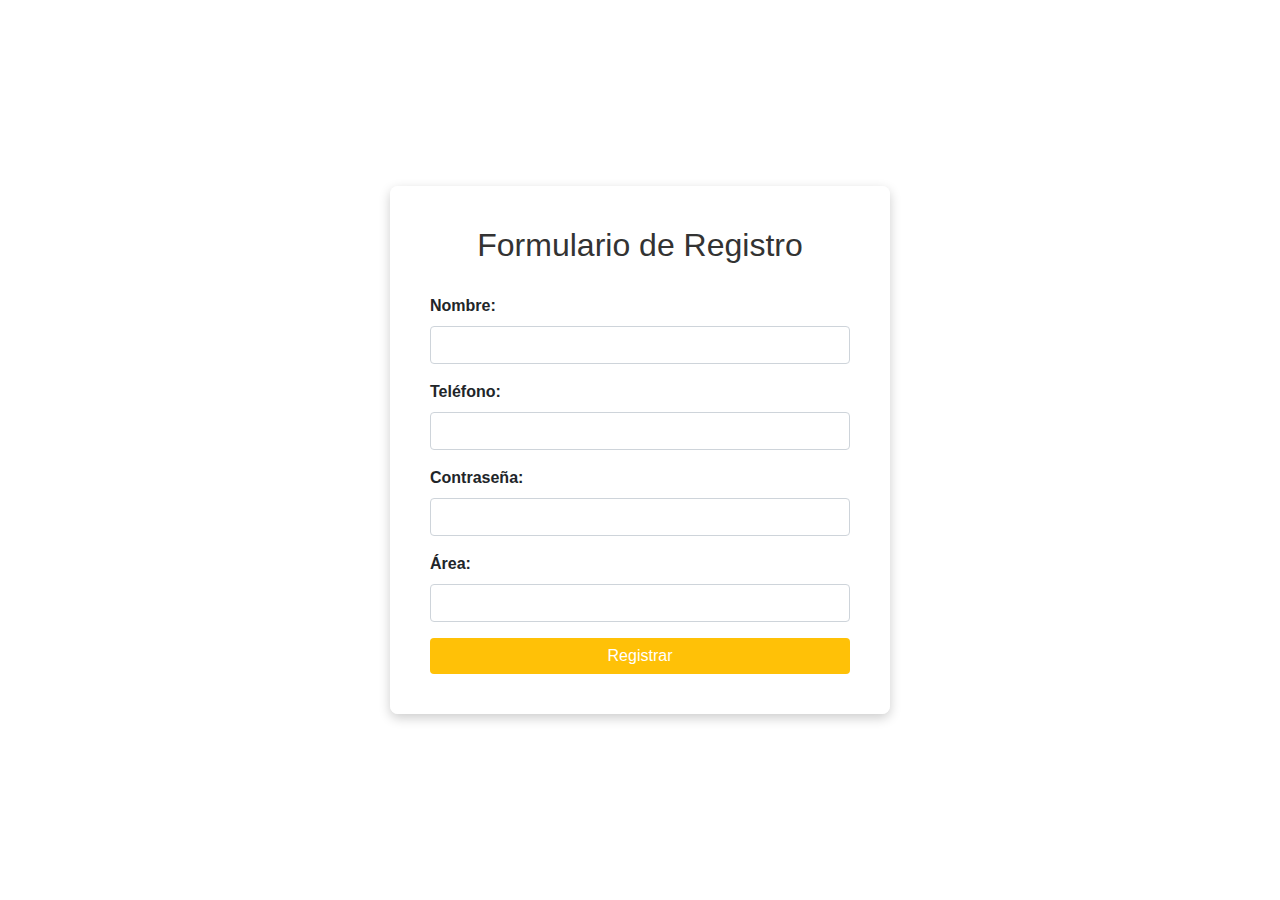
==== src/Registro.html @ 58c8940f "Tristan: Integracion de login/registro" ====
<!DOCTYPE html>
<html lang="es">
<head>
    <meta charset="UTF-8">
    <meta name="viewport" content="width=device-width, initial-scale=1.0">
    <title>Formulario de Registro</title>

    <!-- Enlace al CDN de Bootstrap -->
    <link href="https://stackpath.bootstrapcdn.com/bootstrap/4.5.2/css/bootstrap.min.css" rel="stylesheet">

    <!-- Estilos personalizados -->
    <style>
        body {
            background-image: url('https://editorialtelevisa.brightspotcdn.com/dims4/default/a61ba28/2147483647/strip/true/crop/600x338+0+31/resize/2000x1126!/format/webp/quality/90/?url=https%3A%2F%2Fk2-prod-editorial-televisa.s3.us-east-1.amazonaws.com%2Fbrightspot%2Fwp-content%2Fuploads%2F2021%2F08%2Frestos-de-cafe.jpg'); /* Sustituye esta URL por la de tu imagen */
            background-size: cover;
            background-position: center;
            height: 100vh;
        }

        .container {
            display: flex;
            justify-content: center;
            align-items: center;
            height: 100vh;
        }

        .form-container {
            background-color: rgba(255, 255, 255, 0.8);
            padding: 40px;
            border-radius: 8px;
            box-shadow: 0px 4px 12px rgba(0, 0, 0, 0.2);
            width: 100%;
            max-width: 500px;
        }

        .form-title {
            text-align: center;
            margin-bottom: 30px;
            color: #333;
        }

        .btn-primary {
            background-color: #ffc107;
            border: none;
            width: 100%;
        }

        .btn-primary:hover {
            background-color: #e0a800;
        }

        .form-group label {
            font-weight: bold;
        }
    </style>
</head>
<body>

<div class="container">
    <div class="form-container">
        <h2 class="form-title">Formulario de Registro</h2>
        <form method="POST" action="Registro.php">
            <div class="form-group">
                <label for="nombre">Nombre:</label>
                <input type="text" class="form-control" id="nombre" name="nombre" required>
            </div>

            <div class="form-group">
                <label for="phone">Teléfono:</label>
                <input type="text" class="form-control" id="phone" name="phone" pattern="^\d{10}$" required>
            </div>

            <div class="form-group">
                <label for="password">Contraseña:</label>
                <input type="password" class="form-control" id="password" name="password" required>
            </div>

            <div class="form-group">
                <label for="area">Área:</label>
                <input type="text" class="form-control" id="area" name="area" required>
            </div>

            <button type="submit" class="btn btn-primary">Registrar</button>
        </form>
    </div>
</div>

<!-- Scripts de Bootstrap -->
<script src="https://code.jquery.com/jquery-3.5.1.slim.min.js"></script>
<script src="https://cdn.jsdelivr.net/npm/@popperjs/core@2.5.4/dist/umd/popper.min.js"></script>
<script src="https://stackpath.bootstrapcdn.com/bootstrap/4.5.2/js/bootstrap.min.js"></script>

</body>
</html>
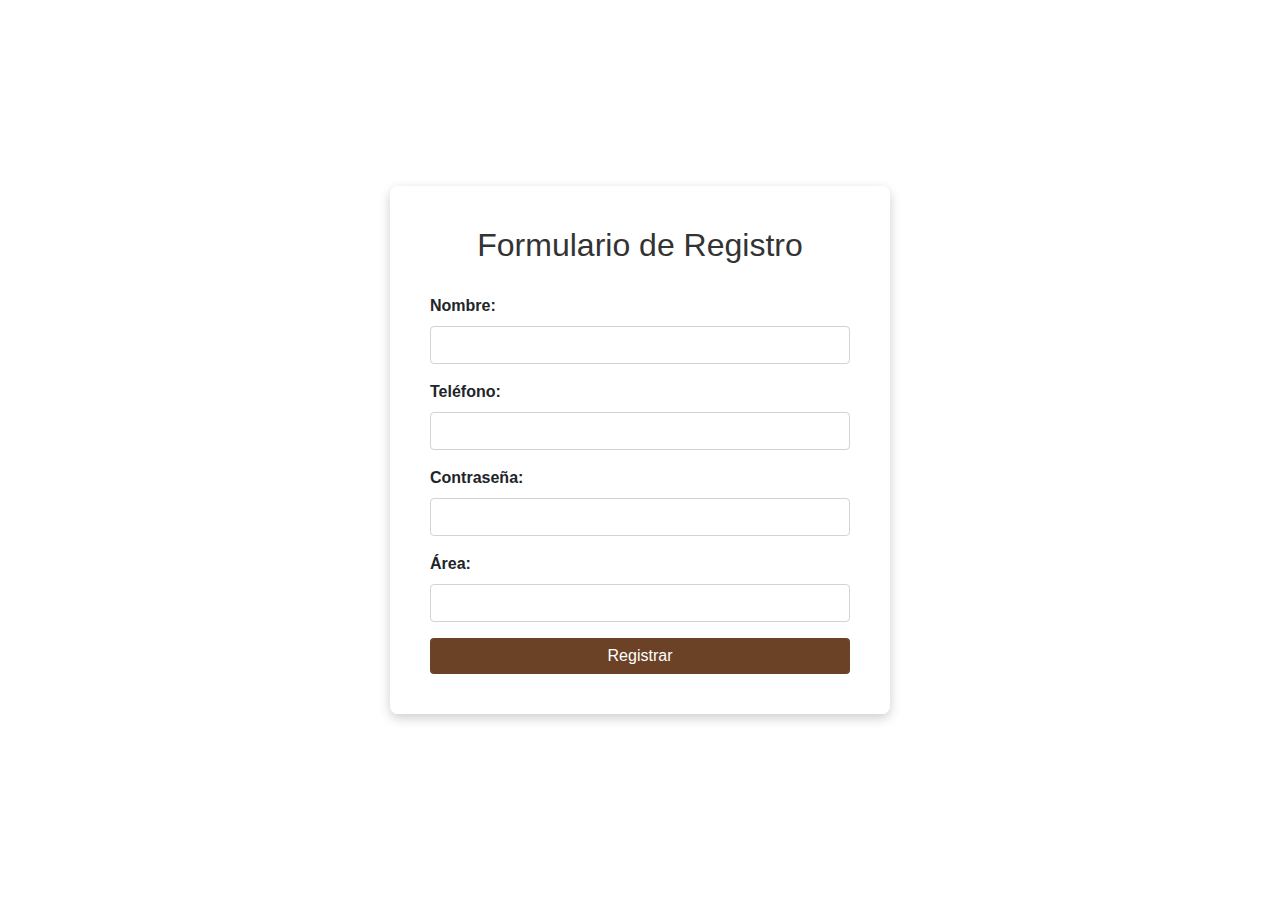
==== commit 5a0120b7: "retoques tristan" ====
--- a/src/Registro.html
+++ b/src/Registro.html
@@ -40,13 +40,13 @@
         }
 
         .btn-primary {
-            background-color: #ffc107;
+            background-color: #6b4226;
             border: none;
             width: 100%;
         }
 
         .btn-primary:hover {
-            background-color: #e0a800;
+            background-color: #6b4226;
         }
 
         .form-group label {
